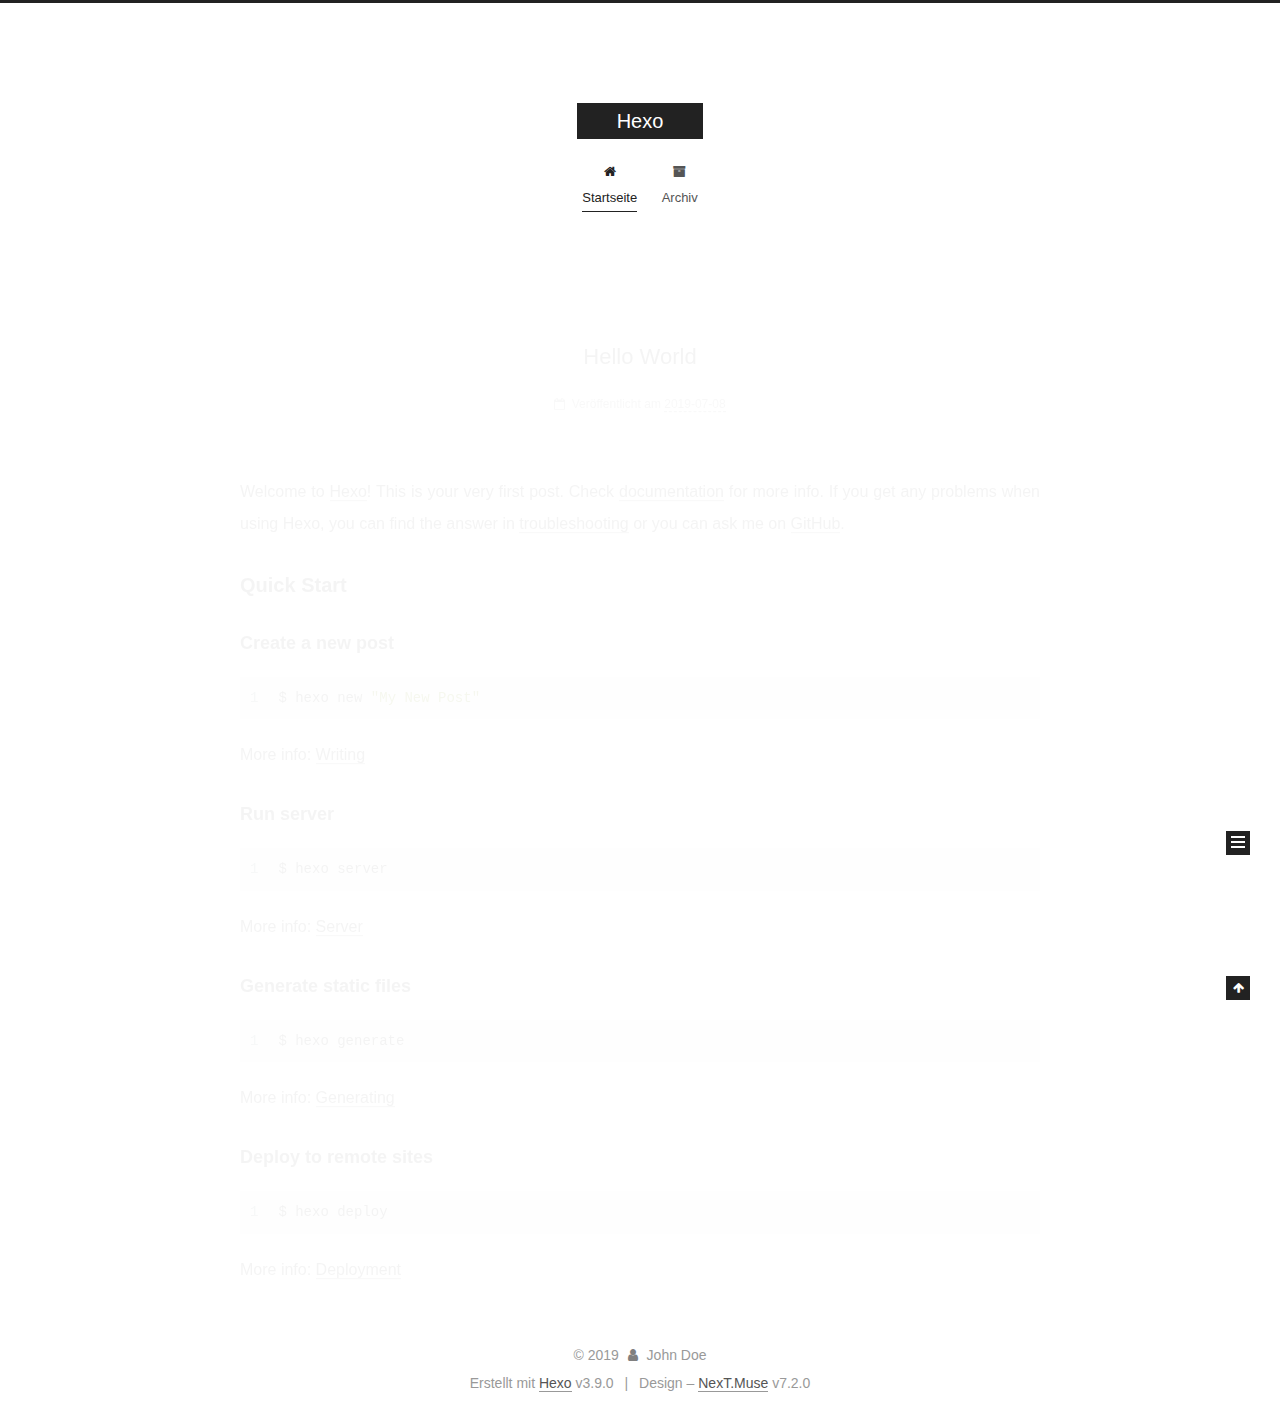
==== index.html @ 7e1bdfa4 "Site updated: 2019-07-08 23:41:55" ====
<!DOCTYPE html>












  


<html class="theme-next muse use-motion" lang>
<head><meta name="generator" content="Hexo 3.9.0">
  <meta charset="UTF-8">
<meta http-equiv="X-UA-Compatible" content="IE=edge">
<meta name="viewport" content="width=device-width, initial-scale=1, maximum-scale=2">
<meta name="theme-color" content="#222">






















<link rel="stylesheet" href="/lib/font-awesome/css/font-awesome.min.css?v=4.7.0">

<link rel="stylesheet" href="/css/main.css?v=7.2.0">


  <link rel="apple-touch-icon" sizes="180x180" href="/images/apple-touch-icon-next.png?v=7.2.0">


  <link rel="icon" type="image/png" sizes="32x32" href="/images/favicon-32x32-next.png?v=7.2.0">


  <link rel="icon" type="image/png" sizes="16x16" href="/images/favicon-16x16-next.png?v=7.2.0">


  <link rel="mask-icon" href="/images/logo.svg?v=7.2.0" color="#222">







<script id="hexo.configurations">
  var NexT = window.NexT || {};
  var CONFIG = {
    root: '/',
    scheme: 'Muse',
    version: '7.2.0',
    sidebar: {"position":"left","display":"post","offset":12,"onmobile":false,"dimmer":false},
    back2top: true,
    back2top_sidebar: false,
    fancybox: false,
    fastclick: false,
    lazyload: false,
    tabs: true,
    motion: {"enable":true,"async":false,"transition":{"post_block":"fadeIn","post_header":"slideDownIn","post_body":"slideDownIn","coll_header":"slideLeftIn","sidebar":"slideUpIn"}},
    algolia: {
      applicationID: '',
      apiKey: '',
      indexName: '',
      hits: {"per_page":10},
      labels: {"input_placeholder":"Search for Posts","hits_empty":"We didn't find any results for the search: ${query}","hits_stats":"${hits} results found in ${time} ms"}
    }
  };
</script>


  




  <meta property="og:type" content="website">
<meta property="og:title" content="Hexo">
<meta property="og:url" content="http://yoursite.com/index.html">
<meta property="og:site_name" content="Hexo">
<meta property="og:locale" content="default">
<meta name="twitter:card" content="summary">
<meta name="twitter:title" content="Hexo">





  
  
  <link rel="canonical" href="http://yoursite.com/">



<script id="page.configurations">
  CONFIG.page = {
    sidebar: "",
  };
</script>

  <title>Hexo</title>
  












  <noscript>
  <style>
  .use-motion .motion-element,
  .use-motion .brand,
  .use-motion .menu-item,
  .sidebar-inner,
  .use-motion .post-block,
  .use-motion .pagination,
  .use-motion .comments,
  .use-motion .post-header,
  .use-motion .post-body,
  .use-motion .collection-title { opacity: initial; }

  .use-motion .logo,
  .use-motion .site-title,
  .use-motion .site-subtitle {
    opacity: initial;
    top: initial;
  }

  .use-motion .logo-line-before i { left: initial; }
  .use-motion .logo-line-after i { right: initial; }
  </style>
</noscript>

</head>

<body itemscope itemtype="http://schema.org/WebPage" lang="default">

  
  
    
  

  <div class="container sidebar-position-left 
  page-home">
    <div class="headband"></div>

    <header id="header" class="header" itemscope itemtype="http://schema.org/WPHeader">
      <div class="header-inner"><div class="site-brand-wrapper">
  <div class="site-meta">
    

    <div class="custom-logo-site-title">
      <a href="/" class="brand" rel="start">
        <span class="logo-line-before"><i></i></span>
        <span class="site-title">Hexo</span>
        <span class="logo-line-after"><i></i></span>
      </a>
    </div>
    
    
  </div>

  <div class="site-nav-toggle">
    <button aria-label="Navigationsleiste an/ausschalten">
      <span class="btn-bar"></span>
      <span class="btn-bar"></span>
      <span class="btn-bar"></span>
    </button>
  </div>
</div>



<nav class="site-nav">
  
    <ul id="menu" class="menu">
      
        
        
        
          
          <li class="menu-item menu-item-home menu-item-active">

    
    
      
    

    

    <a href="/" rel="section"><i class="menu-item-icon fa fa-fw fa-home"></i> <br>Startseite</a>

  </li>
        
        
        
          
          <li class="menu-item menu-item-archives">

    
    
      
    

    

    <a href="/archives/" rel="section"><i class="menu-item-icon fa fa-fw fa-archive"></i> <br>Archiv</a>

  </li>

      
      
    </ul>
  

  
    

  

  
</nav>



  



</div>
    </header>

    


    <main id="main" class="main">
      <div class="main-inner">
        <div class="content-wrap">
          
          <div id="content" class="content">
            
  <section id="posts" class="posts-expand">
    
      

  

  
  
  

  

  <article class="post post-type-normal" itemscope itemtype="http://schema.org/Article">
  
  
  
  <div class="post-block">
    <link itemprop="mainEntityOfPage" href="http://yoursite.com/2019/07/08/hello-world/">

    <span hidden itemprop="author" itemscope itemtype="http://schema.org/Person">
      <meta itemprop="name" content="John Doe">
      <meta itemprop="description" content>
      <meta itemprop="image" content="/images/avatar.gif">
    </span>

    <span hidden itemprop="publisher" itemscope itemtype="http://schema.org/Organization">
      <meta itemprop="name" content="Hexo">
    </span>

    
      <header class="post-header">

        
        
          <h1 class="post-title" itemprop="name headline">
                
                
                <a href="/2019/07/08/hello-world/" class="post-title-link" itemprop="url">Hello World</a>
              
            
          </h1>
        

        <div class="post-meta">

          
          
          

          
            <span class="post-meta-item">
              <span class="post-meta-item-icon">
                <i class="fa fa-calendar-o"></i>
              </span>
              
                <span class="post-meta-item-text">Veröffentlicht am</span>
              

              
                
              

              <time title="Erstellt: 2019-07-08 23:32:00" itemprop="dateCreated datePublished" datetime="2019-07-08T23:32:00+08:00">2019-07-08</time>
            </span>
          

          

          

          
            
            
          

          
          

          

          <br>
          

          

          

        </div>
      </header>
    

    
    
    
    <div class="post-body" itemprop="articleBody">

      
      

      
        
          
            <p>Welcome to <a href="https://hexo.io/" target="_blank" rel="noopener">Hexo</a>! This is your very first post. Check <a href="https://hexo.io/docs/" target="_blank" rel="noopener">documentation</a> for more info. If you get any problems when using Hexo, you can find the answer in <a href="https://hexo.io/docs/troubleshooting.html" target="_blank" rel="noopener">troubleshooting</a> or you can ask me on <a href="https://github.com/hexojs/hexo/issues" target="_blank" rel="noopener">GitHub</a>.</p>
<h2 id="Quick-Start"><a href="#Quick-Start" class="headerlink" title="Quick Start"></a>Quick Start</h2><h3 id="Create-a-new-post"><a href="#Create-a-new-post" class="headerlink" title="Create a new post"></a>Create a new post</h3><figure class="highlight bash"><table><tr><td class="gutter"><pre><span class="line">1</span><br></pre></td><td class="code"><pre><span class="line">$ hexo new <span class="string">"My New Post"</span></span><br></pre></td></tr></table></figure>

<p>More info: <a href="https://hexo.io/docs/writing.html" target="_blank" rel="noopener">Writing</a></p>
<h3 id="Run-server"><a href="#Run-server" class="headerlink" title="Run server"></a>Run server</h3><figure class="highlight bash"><table><tr><td class="gutter"><pre><span class="line">1</span><br></pre></td><td class="code"><pre><span class="line">$ hexo server</span><br></pre></td></tr></table></figure>

<p>More info: <a href="https://hexo.io/docs/server.html" target="_blank" rel="noopener">Server</a></p>
<h3 id="Generate-static-files"><a href="#Generate-static-files" class="headerlink" title="Generate static files"></a>Generate static files</h3><figure class="highlight bash"><table><tr><td class="gutter"><pre><span class="line">1</span><br></pre></td><td class="code"><pre><span class="line">$ hexo generate</span><br></pre></td></tr></table></figure>

<p>More info: <a href="https://hexo.io/docs/generating.html" target="_blank" rel="noopener">Generating</a></p>
<h3 id="Deploy-to-remote-sites"><a href="#Deploy-to-remote-sites" class="headerlink" title="Deploy to remote sites"></a>Deploy to remote sites</h3><figure class="highlight bash"><table><tr><td class="gutter"><pre><span class="line">1</span><br></pre></td><td class="code"><pre><span class="line">$ hexo deploy</span><br></pre></td></tr></table></figure>

<p>More info: <a href="https://hexo.io/docs/deployment.html" target="_blank" rel="noopener">Deployment</a></p>

          
        
      
    </div>

    

    
    
    

    

    
      
    
    

    

    <footer class="post-footer">
      

      

      

      
      
        <div class="post-eof"></div>
      
    </footer>
  </div>
  
  
  
  </article>


    
  </section>

  


          </div>
          

        </div>
        
          
  
  <div class="sidebar-toggle">
    <div class="sidebar-toggle-line-wrap">
      <span class="sidebar-toggle-line sidebar-toggle-line-first"></span>
      <span class="sidebar-toggle-line sidebar-toggle-line-middle"></span>
      <span class="sidebar-toggle-line sidebar-toggle-line-last"></span>
    </div>
  </div>

  <aside id="sidebar" class="sidebar">
    <div class="sidebar-inner">

      

      

      <div class="site-overview-wrap sidebar-panel sidebar-panel-active">
        <div class="site-overview">
          <div class="site-author motion-element" itemprop="author" itemscope itemtype="http://schema.org/Person">
            
              <p class="site-author-name" itemprop="name">John Doe</p>
              <div class="site-description motion-element" itemprop="description"></div>
          </div>

          
            <nav class="site-state motion-element">
              
                <div class="site-state-item site-state-posts">
                
                  <a href="/archives/">
                
                    <span class="site-state-item-count">1</span>
                    <span class="site-state-item-name">Artikel</span>
                  </a>
                </div>
              

              

              
            </nav>
          

          

          

          

          

          
          

          
            
          
          

        </div>
      </div>

      

      

    </div>
  </aside>
  


        
      </div>
    </main>

    <footer id="footer" class="footer">
      <div class="footer-inner">
        <div class="copyright">&copy; <span itemprop="copyrightYear">2019</span>
  <span class="with-love" id="animate">
    <i class="fa fa-user"></i>
  </span>
  <span class="author" itemprop="copyrightHolder">John Doe</span>

  

  
</div>


  <div class="powered-by">Erstellt mit  <a href="https://hexo.io" class="theme-link" rel="noopener" target="_blank">Hexo</a> v3.9.0</div>



  <span class="post-meta-divider">|</span>



  <div class="theme-info">Design – <a href="https://theme-next.org" class="theme-link" rel="noopener" target="_blank">NexT.Muse</a> v7.2.0</div>




        








        
      </div>
    </footer>

    
      <div class="back-to-top">
        <i class="fa fa-arrow-up"></i>
        
      </div>
    

    

    

    
  </div>

  

<script>
  if (Object.prototype.toString.call(window.Promise) !== '[object Function]') {
    window.Promise = null;
  }
</script>


























  
  <script src="/lib/jquery/index.js?v=3.4.1"></script>

  
  <script src="/lib/velocity/velocity.min.js?v=1.2.1"></script>

  
  <script src="/lib/velocity/velocity.ui.min.js?v=1.2.1"></script>


  


  <script src="/js/utils.js?v=7.2.0"></script>

  <script src="/js/motion.js?v=7.2.0"></script>



  
  


  <script src="/js/schemes/muse.js?v=7.2.0"></script>



  

  


  <script src="/js/next-boot.js?v=7.2.0"></script>


  

  

  

  



  




  

  

  

  

  

  

  

  

  

  

  

  

  

  

</body>
</html>
---- css/main.css ----
/* normalize.css v8.0.1 | MIT License | github.com/necolas/normalize.css */
html {
  line-height: 1.15; /* 1 */
  -webkit-text-size-adjust: 100%; /* 2 */
}
body {
  margin: 0;
}
main {
  display: block;
}
h1 {
  font-size: 2em;
  margin: 0.67em 0;
}
hr {
  box-sizing: content-box; /* 1 */
  height: 0; /* 1 */
  overflow: visible; /* 2 */
}
pre {
  font-family: monospace, monospace; /* 1 */
  font-size: 1em; /* 2 */
}
a {
  background-color: transparent;
}
abbr[title] {
  border-bottom: none; /* 1 */
  text-decoration: underline; /* 2 */
  text-decoration: underline dotted; /* 2 */
}
b,
strong {
  font-weight: bolder;
}
code,
kbd,
samp {
  font-family: monospace, monospace; /* 1 */
  font-size: 1em; /* 2 */
}
small {
  font-size: 80%;
}
sub,
sup {
  font-size: 75%;
  line-height: 0;
  position: relative;
  vertical-align: baseline;
}
sub {
  bottom: -0.25em;
}
sup {
  top: -0.5em;
}
img {
  border-style: none;
}
button,
input,
optgroup,
select,
textarea {
  font-family: inherit; /* 1 */
  font-size: 100%; /* 1 */
  line-height: 1.15; /* 1 */
  margin: 0; /* 2 */
}
button,
input {
/* 1 */
  overflow: visible;
}
button,
select {
/* 1 */
  text-transform: none;
}
button,
[type="button"],
[type="reset"],
[type="submit"] {
  -webkit-appearance: button;
}
button::-moz-focus-inner,
[type="button"]::-moz-focus-inner,
[type="reset"]::-moz-focus-inner,
[type="submit"]::-moz-focus-inner {
  border-style: none;
  padding: 0;
}
button:-moz-focusring,
[type="button"]:-moz-focusring,
[type="reset"]:-moz-focusring,
[type="submit"]:-moz-focusring {
  outline: 1px dotted ButtonText;
}
fieldset {
  padding: 0.35em 0.75em 0.625em;
}
legend {
  box-sizing: border-box; /* 1 */
  color: inherit; /* 2 */
  display: table; /* 1 */
  max-width: 100%; /* 1 */
  padding: 0; /* 3 */
  white-space: normal; /* 1 */
}
progress {
  vertical-align: baseline;
}
textarea {
  overflow: auto;
}
[type="checkbox"],
[type="radio"] {
  box-sizing: border-box; /* 1 */
  padding: 0; /* 2 */
}
[type="number"]::-webkit-inner-spin-button,
[type="number"]::-webkit-outer-spin-button {
  height: auto;
}
[type="search"] {
  -webkit-appearance: textfield; /* 1 */
  outline-offset: -2px; /* 2 */
}
[type="search"]::-webkit-search-decoration {
  -webkit-appearance: none;
}
::-webkit-file-upload-button {
  -webkit-appearance: button; /* 1 */
  font: inherit; /* 2 */
}
details {
  display: block;
}
summary {
  display: list-item;
}
template {
  display: none;
}
[hidden] {
  display: none;
}
::selection {
  background: #262a30;
  color: #fff;
}
body {
  position: relative;
  font-family: 'Lato', "PingFang SC", "Microsoft YaHei", sans-serif;
  font-size: 14px;
  line-height: 2;
  color: #555;
  background: #fff;
}
@media (max-width: 991px) {
  body {
    padding-right: 0 !important;
  }
}
@media (min-width: 1200px) {
  body {
    font-size: 16px;
  }
}
h1,
h2,
h3,
h4,
h5,
h6 {
  margin: 20px 0 15px;
  padding: 0;
  font-weight: bold;
  line-height: 1.5;
  font-family: 'Lato', "PingFang SC", "Microsoft YaHei", sans-serif;
}
h1 {
  font-size: 22px;
}
h1 code {
  font-size: 1em;
}
@media (max-width: 767px) {
  h1 {
    font-size: 18px;
  }
  h1 code {
    font-size: 1em;
  }
}
h2 {
  font-size: 20px;
}
h2 code {
  font-size: 1em;
}
@media (max-width: 767px) {
  h2 {
    font-size: 16px;
  }
  h2 code {
    font-size: 1em;
  }
}
h3 {
  font-size: 18px;
}
h3 code {
  font-size: 1em;
}
@media (max-width: 767px) {
  h3 {
    font-size: 14px;
  }
  h3 code {
    font-size: 1em;
  }
}
h4 {
  font-size: 16px;
}
h4 code {
  font-size: 1em;
}
@media (max-width: 767px) {
  h4 {
    font-size: 12px;
  }
  h4 code {
    font-size: 1em;
  }
}
h5 {
  font-size: 14px;
}
h5 code {
  font-size: 1em;
}
@media (max-width: 767px) {
  h5 {
    font-size: 10px;
  }
  h5 code {
    font-size: 1em;
  }
}
h6 {
  font-size: 12px;
}
h6 code {
  font-size: 1em;
}
@media (max-width: 767px) {
  h6 {
    font-size: 8px;
  }
  h6 code {
    font-size: 1em;
  }
}
p {
  margin: 0 0 20px 0;
}
a,
span.exturl {
  overflow-wrap: break-word;
  word-wrap: break-word;
  background-color: transparent;
  color: #555;
  text-decoration: none;
  outline: none;
  border-bottom: 1px solid #999;
  cursor: pointer;
}
a:hover,
span.exturl:hover {
  color: #222;
  border-bottom-color: #222;
}
video {
  max-width: 100%;
  display: block;
  margin-left: auto;
  margin-right: auto;
}
img {
  display: block;
  margin: auto;
  max-width: 100%;
  height: auto;
}
hr {
  margin: 40px 0;
  height: 3px;
  border: none;
  background-color: #ddd;
  background-image: repeating-linear-gradient(-45deg, #fff, #fff 4px, transparent 4px, transparent 8px);
}
blockquote {
  margin: 0;
  padding: 0 15px;
  color: #666;
  border-left: 4px solid #ddd;
}
blockquote cite::before {
  content: "-";
  padding: 0 5px;
}
dt {
  font-weight: 700;
}
dd {
  margin: 0;
  padding: 0;
}
kbd {
  border: 1px solid #ccc;
  border-radius: 0.2em;
  box-shadow: 0.1em 0.1em 0.2em rgba(0,0,0,0.1);
  background-color: #f9f9f9;
  font-family: inherit;
  background-image: linear-gradient(top, #eee, #fff, #eee);
  padding: 0.1em 0.3em;
  white-space: nowrap;
}
.text-left {
  text-align: left;
}
.text-center {
  text-align: center;
}
.text-right {
  text-align: right;
}
.text-justify {
  text-align: justify;
}
.text-nowrap {
  white-space: nowrap;
}
.text-lowercase {
  text-transform: lowercase;
}
.text-uppercase {
  text-transform: uppercase;
}
.text-capitalize {
  text-transform: capitalize;
}
.center-block {
  display: block;
  margin-left: auto;
  margin-right: auto;
}
.clearfix:before,
.clearfix:after {
  content: " ";
  display: table;
}
.clearfix:after {
  clear: both;
}
.pullquote {
  width: 45%;
}
.pullquote.left {
  float: left;
  margin-left: 5px;
  margin-right: 10px;
}
.pullquote.right {
  float: right;
  margin-left: 10px;
  margin-right: 5px;
}
.affix {
  position: fixed;
}
.translation {
  margin-top: -20px;
  font-size: 14px;
  color: #999;
}
.scrollbar-measure {
  width: 100px;
  height: 100px;
  overflow: scroll;
  position: absolute;
  top: -9999px;
}
.use-motion .motion-element {
  opacity: 0;
}
.table-container {
  margin: 20px 0;
  overflow: auto;
  -webkit-overflow-scrolling: touch;
}
.highlight .table-container {
  margin: 0px;
}
table {
  width: 100%;
  border-collapse: collapse;
  border-spacing: 0;
  font-size: 14px;
}
table > tbody > tr:nth-of-type(odd) {
  background-color: #f9f9f9;
}
table > tbody > tr:hover {
  background-color: #f5f5f5;
}
caption,
th,
td {
  padding: 8px;
  text-align: left;
  vertical-align: middle;
  font-weight: normal;
}
th,
td {
  border: 1px solid #ddd;
  border-bottom: 3px solid #ddd;
}
th {
  padding-bottom: 10px;
  font-weight: 700;
}
td {
  border-bottom-width: 1px;
}
html,
body {
  height: 100%;
}
.container {
  position: relative;
}
.header-inner {
  margin: 0 auto;
  padding: 100px 0 70px;
  width: 700px;
}
@media (min-width: 1200px) {
  .container .header-inner {
    width: 800px;
  }
}
@media (min-width: 1600px) {
  .container .header-inner {
    width: 900px;
  }
}
.main-inner {
  margin: 0 auto;
  width: 700px;
}
@media (min-width: 1200px) {
  .container .main-inner {
    width: 800px;
  }
}
@media (min-width: 1600px) {
  .container .main-inner {
    width: 900px;
  }
}
.footer {
  padding: 20px 0;
}
.footer-inner {
  box-sizing: border-box;
  margin: 0px auto;
  width: 700px;
}
@media (min-width: 1200px) {
  .container .footer-inner {
    width: 800px;
  }
}
@media (min-width: 1600px) {
  .container .footer-inner {
    width: 900px;
  }
}
pre,
.highlight {
  margin: 20px 0;
  font-size: 14px;
  color: #4d4d4c;
  background: #f7f7f7;
  line-height: 1.6;
}
pre,
code {
  font-family: consolas, Menlo, "PingFang SC", "Microsoft YaHei", monospace;
}
code {
  overflow-wrap: break-word;
  word-wrap: break-word;
  padding: 2px 4px;
  color: #555;
  background: #eee;
  border-radius: 3px;
  font-size: 14px;
}
pre {
  overflow: auto;
  padding: 10px;
}
pre code {
  padding: 0;
  color: #4d4d4c;
  background: none;
  text-shadow: none;
}
.highlight {
  border-radius: 1px;
}
.highlight pre {
  border: none;
  margin: 0;
  padding: 10px 0;
}
.highlight table {
  margin: 0;
  width: auto;
  border: none;
}
.highlight td {
  border: none;
  padding: 0;
}
.highlight figcaption {
  font-size: 1em;
  color: #4d4d4c;
  line-height: 1em;
  margin: 0em;
  padding: 0.5em;
  background: #eee;
  border-bottom: 1px solid #e9e9e9;
}
.highlight figcaption:before,
.highlight figcaption:after {
  content: " ";
  display: table;
}
.highlight figcaption:after {
  clear: both;
}
.highlight figcaption a {
  float: right;
  color: #4d4d4c;
}
.highlight figcaption a:hover {
  border-bottom-color: #4d4d4c;
}
.highlight .gutter pre {
  padding-left: 10px;
  padding-right: 10px;
  color: #869194;
  text-align: right;
  background-color: #eff2f3;
}
.highlight .code pre {
  width: 100%;
  padding-left: 10px;
  background-color: #f7f7f7;
}
.highlight .line {
  height: 20px;
}
.gutter {
  -webkit-user-select: none;
  -moz-user-select: none;
  -ms-user-select: none;
  user-select: none;
}
.gist table {
  width: auto;
}
.gist table td {
  border: none;
}
pre .deletion {
  background: #fdd;
}
pre .addition {
  background: #dfd;
}
pre .meta {
  color: #8959a8;
}
pre .comment {
  color: #8e908c;
}
pre .variable,
pre .attribute,
pre .tag,
pre .name,
pre .regexp,
pre .ruby .constant,
pre .xml .tag .title,
pre .xml .pi,
pre .xml .doctype,
pre .html .doctype,
pre .css .id,
pre .css .class,
pre .css .pseudo {
  color: #c82829;
}
pre .number,
pre .preprocessor,
pre .built_in,
pre .builtin-name,
pre .literal,
pre .params,
pre .constant,
pre .command {
  color: #f5871f;
}
pre .ruby .class .title,
pre .css .rules .attribute,
pre .string,
pre .symbol,
pre .value,
pre .inheritance,
pre .header,
pre .ruby .symbol,
pre .xml .cdata,
pre .special,
pre .formula {
  color: #718c00;
}
pre .title,
pre .css .hexcolor {
  color: #3e999f;
}
pre .function,
pre .python .decorator,
pre .python .title,
pre .ruby .function .title,
pre .ruby .title .keyword,
pre .perl .sub,
pre .javascript .title,
pre .coffeescript .title {
  color: #4271ae;
}
pre .keyword,
pre .javascript .function {
  color: #8959a8;
}
.posts-expand .post-body img.full-image {
  border: none;
}
.blockquote-center,
.page-home .post-type-quote blockquote,
.page-post-detail .post-type-quote blockquote {
  position: relative;
  margin: 40px 0;
  padding: 0;
  border-left: none;
  text-align: center;
}
.blockquote-center::before,
.page-home .post-type-quote blockquote::before,
.page-post-detail .post-type-quote blockquote::before,
.blockquote-center::after,
.page-home .post-type-quote blockquote::after,
.page-post-detail .post-type-quote blockquote::after {
  position: absolute;
  content: ' ';
  display: block;
  width: 100%;
  height: 24px;
  opacity: 0.2;
  background-repeat: no-repeat;
  background-position: 0 -6px;
  background-size: 22px 22px;
}
.blockquote-center::before,
.page-home .post-type-quote blockquote::before,
.page-post-detail .post-type-quote blockquote::before {
  top: -20px;
  background-image: url("../images/quote-l.svg");
  border-top: 1px solid #ccc;
}
.blockquote-center::after,
.page-home .post-type-quote blockquote::after,
.page-post-detail .post-type-quote blockquote::after {
  bottom: -20px;
  background-image: url("../images/quote-r.svg");
  border-bottom: 1px solid #ccc;
  background-position: 100% 8px;
}
.blockquote-center p,
.page-home .post-type-quote blockquote p,
.page-post-detail .post-type-quote blockquote p,
.blockquote-center div,
.page-home .post-type-quote blockquote div,
.page-post-detail .post-type-quote blockquote div {
  text-align: center;
}
.post .post-body .group-picture img {
  box-sizing: border-box;
  padding: 0 3px;
  border: none;
  margin: 0 auto;
}
.post-body .group-picture-row {
  overflow: hidden;
  margin-bottom: 6px;
}
.post-body .group-picture-column {
  float: left;
  margin-bottom: 10px;
}
.page-archive .group-picture-container {
  overflow: hidden;
}
.page-archive .group-picture-row {
  float: left;
}
.page-archive .group-picture-row:first-child {
  margin-top: 6px;
}
.page-archive .group-picture-column {
  max-width: 150px;
  max-height: 150px;
}
.post-body .label {
  display: inline;
  padding: 0 2px;
}
.post-body .label.default {
  background-color: #f0f0f0;
}
.post-body .label.primary {
  background-color: #efe6f7;
}
.post-body .label.info {
  background-color: #e5f2f8;
}
.post-body .label.success {
  background-color: #e7f4e9;
}
.post-body .label.warning {
  background-color: #fcf6e1;
}
.post-body .label.danger {
  background-color: #fae8eb;
}
.post-body .note {
  position: relative;
  padding: 15px;
  margin-bottom: 20px;
  border: 1px solid #eee;
  border-left-width: 5px;
  border-radius: 3px;
}
.post-body .note h2,
.post-body .note h3,
.post-body .note h4,
.post-body .note h5,
.post-body .note h6 {
  margin-top: 0;
  margin-bottom: 0;
  border-bottom: initial;
  padding-top: 0 !important;
}
.post-body .note p:first-child,
.post-body .note ul:first-child,
.post-body .note ol:first-child,
.post-body .note table:first-child,
.post-body .note pre:first-child,
.post-body .note blockquote:first-child {
  margin-top: 0;
}
.post-body .note p:last-child,
.post-body .note ul:last-child,
.post-body .note ol:last-child,
.post-body .note table:last-child,
.post-body .note pre:last-child,
.post-body .note blockquote:last-child {
  margin-bottom: 0;
}
.post-body .note.default {
  border-left-color: #777;
}
.post-body .note.default h2,
.post-body .note.default h3,
.post-body .note.default h4,
.post-body .note.default h5,
.post-body .note.default h6 {
  color: #777;
}
.post-body .note.primary {
  border-left-color: #6f42c1;
}
.post-body .note.primary h2,
.post-body .note.primary h3,
.post-body .note.primary h4,
.post-body .note.primary h5,
.post-body .note.primary h6 {
  color: #6f42c1;
}
.post-body .note.info {
  border-left-color: #428bca;
}
.post-body .note.info h2,
.post-body .note.info h3,
.post-body .note.info h4,
.post-body .note.info h5,
.post-body .note.info h6 {
  color: #428bca;
}
.post-body .note.success {
  border-left-color: #5cb85c;
}
.post-body .note.success h2,
.post-body .note.success h3,
.post-body .note.success h4,
.post-body .note.success h5,
.post-body .note.success h6 {
  color: #5cb85c;
}
.post-body .note.warning {
  border-left-color: #f0ad4e;
}
.post-body .note.warning h2,
.post-body .note.warning h3,
.post-body .note.warning h4,
.post-body .note.warning h5,
.post-body .note.warning h6 {
  color: #f0ad4e;
}
.post-body .note.danger {
  border-left-color: #d9534f;
}
.post-body .note.danger h2,
.post-body .note.danger h3,
.post-body .note.danger h4,
.post-body .note.danger h5,
.post-body .note.danger h6 {
  color: #d9534f;
}
.post-body .tabs {
  position: relative;
  display: block;
  margin-bottom: 20px;
  padding-top: 10px;
}
.post-body .tabs ul.nav-tabs {
  margin: 0;
  padding: 0;
  display: flex;
  flex-wrap: wrap;
  margin-bottom: -1px;
}
@media (max-width: 413px) {
  .post-body .tabs ul.nav-tabs {
    display: block;
    margin-bottom: 5px;
  }
}
.post-body .tabs ul.nav-tabs li.tab {
  flex-grow: 1;
  list-style-type: none;
  border-top: 3px solid transparent;
  border-right: 1px solid transparent;
  border-bottom: 1px solid #ddd;
  border-left: 1px solid transparent;
}
@media (max-width: 413px) {
  .post-body .tabs ul.nav-tabs li.tab {
    border-top: 1px solid transparent;
    border-right: 1px solid transparent;
    border-bottom: 1px solid transparent;
    border-left: 3px solid transparent;
  }
}
.post-body .tabs ul.nav-tabs li.tab a {
  text-align: center;
  outline: 0;
  border-bottom: initial;
  display: block;
  line-height: 1.8em;
  padding: 0.25em 0.75em;
  transition-duration: 0.2s;
  transition-timing-function: ease-out;
  transition-delay: 0s;
}
.post-body .tabs ul.nav-tabs li.tab a i {
  width: 1.285714285714286em;
}
.post-body .tabs ul.nav-tabs li.tab.active {
  border-top: 3px solid #fc6423;
  border-right: 1px solid #ddd;
  border-bottom: 1px solid transparent;
  border-left: 1px solid #ddd;
}
@media (max-width: 413px) {
  .post-body .tabs ul.nav-tabs li.tab.active {
    border-top: 1px solid #ddd;
    border-right: 1px solid #ddd;
    border-bottom: 1px solid #ddd;
    border-left: 3px solid #fc6423;
  }
}
.post-body .tabs ul.nav-tabs li.tab.active a {
  cursor: default;
  color: #555;
}
.post-body .tabs .tab-content .tab-pane {
  border: 1px solid #ddd;
  padding: 20px 20px 0 20px;
}
.post-body .tabs .tab-content .tab-pane:not(.active) {
  display: none;
}
.post-body .tabs .tab-content .tab-pane.active {
  display: block;
}
.btn {
  display: inline-block;
  padding: 0 20px;
  font-size: 14px;
  color: #fff;
  background: #222;
  border: 2px solid #222;
  text-decoration: none;
  border-radius: 0;
  transition-property: background-color;
  transition-duration: 0.2s;
  transition-timing-function: ease-in-out;
  transition-delay: 0s;
  line-height: 2;
}
.btn:hover {
  border-color: #222;
  color: #222;
  background: #fff;
}
.btn +.btn {
  margin: 0 0 8px 8px;
}
.btn .fa-fw {
  width: 1.285714285714286em;
  text-align: left;
}
.btn-bar {
  display: block;
  width: 22px;
  height: 2px;
  background: #555;
  border-radius: 1px;
}
.btn-bar+.btn-bar {
  margin-top: 4px;
}
.pagination {
  margin: 120px 0 40px;
  text-align: center;
  border-top: 1px solid #eee;
}
.page-number-basic,
.pagination .prev,
.pagination .next,
.pagination .page-number,
.pagination .space {
  display: inline-block;
  position: relative;
  top: -1px;
  margin: 0 10px;
  padding: 0 11px;
}
@media (max-width: 767px) {
  .page-number-basic,
  .pagination .prev,
  .pagination .next,
  .pagination .page-number,
  .pagination .space {
    margin: 0 5px;
  }
}
.pagination .prev,
.pagination .next,
.pagination .page-number {
  border-bottom: 0;
  border-top: 1px solid #eee;
  transition-property: border-color;
  transition-duration: 0.2s;
  transition-timing-function: ease-in-out;
  transition-delay: 0s;
}
.pagination .prev:hover,
.pagination .next:hover,
.pagination .page-number:hover {
  border-top-color: #222;
}
.pagination .space {
  padding: 0;
  margin: 0;
}
.pagination .prev {
  margin-left: 0;
}
.pagination .next {
  margin-right: 0;
}
.pagination .page-number.current {
  color: #fff;
  background: #ccc;
  border-top-color: #ccc;
}
@media (max-width: 767px) {
  .pagination {
    border-top: none;
  }
  .pagination .prev,
  .pagination .next,
  .pagination .page-number {
    margin-bottom: 10px;
    border-top: 0;
    border-bottom: 1px solid #eee;
    padding: 0 10px;
  }
  .pagination .prev:hover,
  .pagination .next:hover,
  .pagination .page-number:hover {
    border-bottom-color: #222;
  }
}
.comments {
  margin: 60px 20px 0;
}
.back-to-top {
  box-sizing: border-box;
  position: fixed;
  bottom: -100px;
  right: 30px;
  z-index: 1050;
  padding: 0 6px;
  width: 24px;
  background: #222;
  font-size: 12px;
  opacity: 1;
  color: #fff;
  cursor: pointer;
  text-align: center;
  transition-property: bottom;
  transition-duration: 0.2s;
  transition-timing-function: ease-in-out;
  transition-delay: 0s;
}
.back-to-top.back-to-top-on {
  bottom: 19px;
}
@media (max-width: 991px) {
  .back-to-top {
    opacity: 0.8;
    right: 20px;
  }
}
.header {
  background: transparent;
}
.header-inner {
  position: relative;
}
.headband {
  height: 3px;
  background: #222;
}
.site-meta {
  margin: 0;
  text-align: center;
}
@media (max-width: 767px) {
  .site-meta {
    text-align: center;
  }
}
.brand {
  position: relative;
  display: inline-block;
  padding: 0 40px;
  color: #fff;
  background: #222;
  border-bottom: none;
}
.brand:hover {
  color: #fff;
}
.logo {
  display: inline-block;
  margin-right: 5px;
  line-height: 36px;
  vertical-align: top;
}
.site-title {
  display: inline-block;
  vertical-align: top;
  line-height: 36px;
  font-size: 20px;
  font-weight: normal;
  font-family: 'Lato', "PingFang SC", "Microsoft YaHei", sans-serif;
}
.site-subtitle {
  margin-top: 10px;
  font-size: 13px;
  color: #999;
}
.use-motion .brand {
  opacity: 0;
}
.use-motion .logo,
.use-motion .site-title,
.use-motion .site-subtitle,
.use-motion .custom-logo-image {
  opacity: 0;
  position: relative;
  top: -10px;
}
.site-nav-toggle {
  display: none;
  position: absolute;
  top: 10px;
  left: 10px;
}
@media (max-width: 767px) {
  .site-nav-toggle {
    display: block;
  }
}
.site-nav-toggle button {
  margin-top: 2px;
  padding: 9px 10px;
  background: transparent;
  border: none;
}
@media (max-width: 767px) {
  .site-nav {
    display: none;
    margin: 0 -10px;
    padding: 0 10px;
    clear: both;
    border-top: 1px solid #ddd;
  }
}
@media (min-width: 768px) and (max-width: 991px) {
  .site-nav {
    display: block !important;
  }
}
@media (min-width: 992px) {
  .site-nav {
    display: block !important;
  }
}
.menu {
  margin-top: 20px;
  padding-left: 0;
  text-align: center;
}
.menu .menu-item {
  display: inline-block;
  margin: 0 10px;
  list-style: none;
}
@media (max-width: 767px) {
  .menu .menu-item {
    margin-top: 10px;
  }
}
.menu .menu-item a,
.menu .menu-item span.exturl {
  display: block;
  font-size: 13px;
  line-height: inherit;
  border-bottom: 1px solid transparent;
  transition-property: border-color;
  transition-duration: 0.2s;
  transition-timing-function: ease-in-out;
  transition-delay: 0s;
}
.menu .menu-item a:hover,
.menu .menu-item span.exturl:hover {
  border-bottom-color: #222;
}
.menu .menu-item .fa {
  margin-right: 5px;
}
.use-motion .menu-item {
  opacity: 0;
}
.post-body {
  overflow-wrap: break-word;
  word-wrap: break-word;
  font-family: 'Lato', "PingFang SC", "Microsoft YaHei", sans-serif;
}
.post-body span.exturl .fa {
  font-size: 14px;
  margin-left: 4px;
}
.post-body .fancybox img {
  display: block !important;
  margin: 0 auto;
  cursor: pointer;
  cursor: zoom-in;
}
.post-body .image-caption,
.post-body .figure .caption {
  margin: -20px auto 15px;
  text-align: center;
  font-size: 14px;
  color: #999;
  font-weight: bold;
  line-height: 1;
}
.post-sticky-flag {
  display: inline-block;
  font-size: 16px;
  transform: rotate(30deg);
}
.use-motion .post-block,
.use-motion .pagination,
.use-motion .comments {
  opacity: 0;
}
.use-motion .post-header {
  opacity: 0;
}
.use-motion .post-body {
  opacity: 0;
}
.use-motion .collection-title {
  opacity: 0;
}
.posts-expand {
  padding-top: 40px;
}
@media (max-width: 767px) {
  .posts-expand {
    margin: 0 20px;
  }
  .post-body .highlight {
    margin-left: 0px;
    margin-right: 0px;
    padding: 0;
  }
}
@media (min-width: 992px) {
  .posts-expand .post-body {
    text-align: justify;
  }
}
@media (max-width: 991px) {
  .posts-expand .post-body {
    text-align: justify;
  }
}
.posts-expand .post-body h2,
.posts-expand .post-body h3,
.posts-expand .post-body h4,
.posts-expand .post-body h5,
.posts-expand .post-body h6 {
  padding-top: 10px;
}
.posts-expand .post-body h2 .header-anchor,
.posts-expand .post-body h3 .header-anchor,
.posts-expand .post-body h4 .header-anchor,
.posts-expand .post-body h5 .header-anchor,
.posts-expand .post-body h6 .header-anchor {
  float: right;
  margin-left: 10px;
  color: #ccc;
  border-bottom-style: none;
  visibility: hidden;
}
.posts-expand .post-body h2 .header-anchor:hover,
.posts-expand .post-body h3 .header-anchor:hover,
.posts-expand .post-body h4 .header-anchor:hover,
.posts-expand .post-body h5 .header-anchor:hover,
.posts-expand .post-body h6 .header-anchor:hover {
  color: inherit;
}
.posts-expand .post-body h2:hover .header-anchor,
.posts-expand .post-body h3:hover .header-anchor,
.posts-expand .post-body h4:hover .header-anchor,
.posts-expand .post-body h5:hover .header-anchor,
.posts-expand .post-body h6:hover .header-anchor {
  visibility: visible;
}
.posts-expand .post-body img {
  box-sizing: border-box;
  margin: 0 auto 25px;
  padding: 3px;
  border: 1px solid #ddd;
}
@media (max-width: 767px) {
  .posts-collapse {
    margin: 0 20px;
  }
  .posts-collapse .post-title,
  .posts-collapse .post-meta {
    display: block;
    width: auto;
    text-align: left;
  }
}
.posts-collapse {
  position: relative;
  z-index: 1010;
  margin-left: 55px;
}
.posts-collapse::after {
  content: " ";
  position: absolute;
  top: 20px;
  left: 0;
  margin-left: -2px;
  width: 4px;
  height: 100%;
  background: #f5f5f5;
  z-index: -1;
}
@media (max-width: 767px) {
  .posts-collapse {
    margin: 0 20px;
  }
}
.posts-collapse .collection-title {
  position: relative;
  margin: 60px 0;
}
.posts-collapse .collection-title h1,
.posts-collapse .collection-title h2 {
  margin-left: 20px;
}
.posts-collapse .collection-title small {
  color: #bbb;
  margin-left: 5px;
}
.posts-collapse .collection-title::before {
  content: " ";
  position: absolute;
  left: 0;
  top: 50%;
  margin-left: -4px;
  margin-top: -4px;
  width: 8px;
  height: 8px;
  background: #bbb;
  border-radius: 50%;
}
.posts-collapse .post {
  margin: 30px 0;
}
.posts-collapse .post-header {
  position: relative;
  transition-duration: 0.2s;
  transition-timing-function: ease-in-out;
  transition-delay: 0s;
  transition-property: border;
  border-bottom: 1px dashed #ccc;
}
.posts-collapse .post-header::before {
  content: " ";
  position: absolute;
  left: 0;
  top: 12px;
  width: 6px;
  height: 6px;
  margin-left: -4px;
  background: #bbb;
  border-radius: 50%;
  border: 1px solid #fff;
  transition-duration: 0.2s;
  transition-timing-function: ease-in-out;
  transition-delay: 0s;
  transition-property: background;
}
.posts-collapse .post-header:hover {
  border-bottom-color: #666;
}
.posts-collapse .post-header:hover::before {
  background: #222;
}
.posts-collapse .post-meta {
  position: absolute;
  font-size: 12px;
  left: 20px;
  top: 5px;
}
.posts-collapse .post-comments-count {
  display: none;
}
.posts-collapse .post-title {
  margin-left: 60px;
  font-size: 16px;
  font-weight: normal;
  line-height: inherit;
}
.posts-collapse .post-title::after {
  margin-left: 3px;
  opacity: 0.6;
}
.posts-collapse .post-title a,
.posts-collapse .post-title span.exturl {
  color: #666;
  border-bottom: none;
}
.page-home .post-type-quote .post-header,
.page-post-detail .post-type-quote .post-header,
.page-home .post-type-quote .post-tags,
.page-post-detail .post-type-quote .post-tags {
  display: none;
}
.posts-expand .post-title {
  overflow-wrap: break-word;
  word-wrap: break-word;
  text-align: center;
  font-weight: 400;
}
.posts-expand .post-title-link {
  display: inline-block;
  position: relative;
  color: #555;
  border-bottom: none;
  line-height: 1.2;
  vertical-align: top;
}
.posts-expand .post-title-link::before {
  content: "";
  position: absolute;
  width: 100%;
  height: 2px;
  bottom: 0;
  left: 0;
  background-color: #000;
  visibility: hidden;
  transform: scaleX(0);
  transition-duration: 0.2s;
  transition-timing-function: ease-in-out;
  transition-delay: 0s;
}
.posts-expand .post-title-link:hover::before {
  visibility: visible;
  transform: scaleX(1);
}
.posts-expand .post-title-link .fa {
  font-size: 20px;
  margin-left: 5px;
}
.posts-expand .post-meta {
  margin: 3px 0 60px 0;
  color: #999;
  font-family: 'Lato', "PingFang SC", "Microsoft YaHei", sans-serif;
  font-size: 12px;
  text-align: center;
}
.posts-expand .post-meta .post-description {
  font-size: 14px;
  margin-top: 2px;
}
.posts-expand .post-meta time {
  border-bottom: 1px dashed #999;
  cursor: help;
}
.post-meta-divider {
  margin: 0 0.5em;
}
.post-meta .post-meta-item + .post-meta-item::before {
  content: "|";
  margin: 0 0.5em;
}
.post-meta-item-icon {
  margin-right: 3px;
}
@media (max-width: 991px) {
  .post-meta-item-icon {
    display: inline-block;
  }
}
@media (max-width: 991px) {
  .post-meta-item-text {
    display: none;
  }
}
.post-button {
  margin-top: 40px;
}
.posts-expand .post-tags {
  margin-top: 40px;
  text-align: center;
}
.posts-expand .post-tags a {
  display: inline-block;
  margin-right: 10px;
  font-size: 13px;
}
.post-nav {
  display: table;
  margin-top: 15px;
  width: 100%;
  border-top: 1px solid #eee;
}
.post-nav-divider {
  display: table-cell;
  width: 10%;
}
.post-nav-item {
  display: table-cell;
  padding: 10px 0 0 0;
  width: 45%;
  vertical-align: top;
}
.post-nav-item a {
  position: relative;
  display: block;
  line-height: 25px;
  font-size: 14px;
  color: #555;
  border-bottom: none;
}
.post-nav-item a:hover {
  color: #222;
  border-bottom: none;
}
.post-nav-item a:active {
  top: 2px;
}
.post-nav-item .fa {
  font-size: 12px;
  margin-right: 5px;
}
.post-nav-next a {
  padding-left: 5px;
}
.post-nav-prev {
  text-align: right;
}
.post-nav-prev a {
  padding-right: 5px;
}
.post-nav-prev .fa {
  margin-left: 5px;
}
.posts-expand .post-eof {
  margin: 80px auto 60px;
  width: 8%;
  height: 1px;
  background: #ccc;
  text-align: center;
}
.post:last-child .post-eof {
  display: none;
}
.post-gallery {
  display: table;
  table-layout: fixed;
  width: 100%;
  border-collapse: separate;
}
.post-gallery-row {
  display: table-row;
}
.post-gallery .post-gallery-img {
  display: table-cell;
  text-align: center;
  vertical-align: middle;
  border: none;
}
.post-gallery .post-gallery-img img {
  max-width: 100%;
  max-height: 100%;
  border: none;
}
.fancybox-close,
.fancybox-close:hover {
  border: none;
}
.rtl.post-body p,
.rtl.post-body a,
.rtl.post-body h1,
.rtl.post-body h2,
.rtl.post-body h3,
.rtl.post-body h4,
.rtl.post-body h5,
.rtl.post-body h6,
.rtl.post-body li,
.rtl.post-body ul,
.rtl.post-body ol {
  direction: rtl;
  font-family: UKIJ Ekran;
}
.rtl.post-title {
  font-family: UKIJ Ekran;
}
.sidebar {
  position: fixed;
  right: 0;
  top: 0;
  bottom: 0;
  width: 0;
  z-index: 1040;
  box-shadow: inset 0 2px 6px #000;
  background: #222;
}
.sidebar a,
.sidebar span.exturl {
  color: #999;
  border-bottom-color: #555;
}
.sidebar a:hover,
.sidebar span.exturl:hover {
  color: #eee;
  border-bottom-color: #eee;
}
@media (max-width: 991px) {
  .sidebar {
    display: none;
  }
}
.sidebar-inner {
  position: relative;
  padding: 20px 10px;
  color: #999;
  text-align: center;
}
.site-overview-wrap {
  overflow: hidden;
}
.site-overview {
  overflow-y: auto;
  overflow-x: hidden;
}
.cc-license {
  margin-top: 10px;
  text-align: center;
}
.cc-license .cc-opacity {
  opacity: 0.7;
  border-bottom: none;
}
.cc-license .cc-opacity:hover {
  opacity: 0.9;
}
.cc-license img {
  display: inline-block;
}
.sidebar-toggle {
  position: fixed;
  right: 30px;
  bottom: 45px;
  width: 14px;
  height: 14px;
  padding: 5px;
  background: #222;
  line-height: 0;
  z-index: 1050;
  cursor: pointer;
}
@media (max-width: 991px) {
  .sidebar-toggle {
    opacity: 0.8;
    right: 20px;
    display: none;
  }
}
.sidebar-toggle-line {
  position: relative;
  display: inline-block;
  vertical-align: top;
  height: 2px;
  width: 100%;
  background: #fff;
  margin-top: 3px;
}
.sidebar-toggle-line:first-child {
  margin-top: 0;
}
.site-author-image {
  display: block;
  margin: 0 auto;
  padding: 2px;
  max-width: 96px;
  height: auto;
  border: 2px solid #333;
  opacity: 1;
}
.site-author-name {
  margin: 5px 0 0;
  text-align: center;
  color: #f5f5f5;
  font-weight: normal;
}
.site-description {
  margin-top: 5px;
  text-align: center;
  font-size: 14px;
  color: #999;
}
.links-of-author {
  margin-top: 20px;
}
.links-of-author a,
.links-of-author span.exturl {
  display: inline-block;
  vertical-align: middle;
  margin-right: 10px;
  margin-bottom: 10px;
  border-bottom-color: #555;
  font-size: 13px;
}
.links-of-author a:before,
.links-of-author span.exturl:before {
  display: inline-block;
  vertical-align: middle;
  margin-right: 3px;
  content: " ";
  width: 4px;
  height: 4px;
  border-radius: 50%;
  background: #5d8738;
}
.feed-link,
.chat {
  margin-top: 10px;
}
.feed-link a,
.chat a {
  display: inline-block;
  padding: 0 15px;
  color: #fc6423;
  border: 1px solid #fc6423 !important;
  border-radius: 4px;
}
.feed-link a i,
.chat a i {
  color: #fc6423;
  font-size: 14px;
}
.feed-link a:hover,
.chat a:hover {
  color: #fff;
  background: #fc6423;
}
.feed-link a:hover i,
.chat a:hover i {
  color: #fff;
}
.links-of-blogroll {
  margin-top: 10px;
  font-size: 13px;
}
.links-of-blogroll-title {
  margin-top: 0;
  font-size: 14px;
  font-weight: 600;
}
.links-of-blogroll-list {
  margin: 0;
  padding: 0;
  list-style: none;
}
.links-of-blogroll-item {
  padding: 2px 10px;
}
.links-of-blogroll-item a,
.links-of-blogroll-item span.exturl {
  max-width: 280px;
  box-sizing: border-box;
  display: inline-block;
  overflow: hidden;
  white-space: nowrap;
  text-overflow: ellipsis;
}
.sidebar-nav {
  margin: 0 0 20px;
  padding-left: 0;
}
.sidebar-nav li {
  display: inline-block;
  cursor: pointer;
  border-bottom: 1px solid transparent;
  font-size: 14px;
  color: #555;
}
.sidebar-nav li:hover {
  color: #f5f5f5;
}
.page-post-detail .sidebar-nav-toc {
  padding: 0 5px;
}
.page-post-detail .sidebar-nav-overview {
  margin-left: 10px;
}
.sidebar-nav .sidebar-nav-active {
  color: #87daff;
  border-bottom-color: #87daff;
}
.sidebar-nav .sidebar-nav-active:hover {
  color: #87daff;
}
.sidebar-panel {
  display: none;
}
.sidebar-panel-active {
  display: block;
}
.site-state {
  display: flex;
  justify-content: center;
  overflow: hidden;
  line-height: 1.4;
  white-space: nowrap;
  text-align: center;
  margin-top: 10px;
}
.site-state-item {
  padding: 0 15px;
  border-left: 1px solid #333;
}
.site-state-item:first-child {
  border-left: none;
}
.site-state-item a {
  border-bottom: none;
}
.site-state-item-count {
  display: block;
  text-align: center;
  color: inherit;
  font-weight: 600;
  font-size: 18px;
}
.site-state-item-name {
  font-size: 13px;
  color: inherit;
}
.post-toc-empty {
  font-size: 14px;
  color: #666;
}
.post-toc-wrap {
  overflow: hidden;
}
.post-toc {
  overflow: auto;
}
.post-toc ol {
  margin: 0;
  padding: 0 2px 5px 10px;
  text-align: left;
  list-style: none;
  font-size: 14px;
}
.post-toc ol > ol {
  padding-left: 0;
}
.post-toc ol a {
  transition-duration: 0.2s;
  transition-timing-function: ease-in-out;
  transition-delay: 0s;
  transition-property: all;
  color: #999;
  border-bottom-color: #555;
}
.post-toc ol a:hover {
  color: #ccc;
  border-bottom-color: #ccc;
}
.post-toc .nav-item {
  overflow: hidden;
  text-overflow: ellipsis;
  white-space: nowrap;
  line-height: 1.8;
}
.post-toc .nav .nav-child {
  display: none;
}
.post-toc .nav .active > .nav-child {
  display: block;
}
.post-toc .nav .active-current > .nav-child {
  display: block;
}
.post-toc .nav .active-current > .nav-child > .nav-item {
  display: block;
}
.post-toc .nav .active > a {
  color: #87daff;
  border-bottom-color: #87daff;
}
.post-toc .nav .active-current > a {
  color: #87daff;
}
.post-toc .nav .active-current > a:hover {
  color: #87daff;
}
.footer {
  font-size: 14px;
  color: #999;
}
.footer img {
  border: none;
}
.footer-inner {
  text-align: center;
}
.with-love {
  display: inline-block;
  margin: 0 5px;
  color: #808080;
}
.powered-by,
.theme-info {
  display: inline-block;
}
@-moz-keyframes iconAnimate {
  0%, 100% {
    transform: scale(1);
  }
  10%, 30% {
    transform: scale(0.9);
  }
  20%, 40%, 60%, 80% {
    transform: scale(1.1);
  }
  50%, 70% {
    transform: scale(1.1);
  }
}
@-webkit-keyframes iconAnimate {
  0%, 100% {
    transform: scale(1);
  }
  10%, 30% {
    transform: scale(0.9);
  }
  20%, 40%, 60%, 80% {
    transform: scale(1.1);
  }
  50%, 70% {
    transform: scale(1.1);
  }
}
@-o-keyframes iconAnimate {
  0%, 100% {
    transform: scale(1);
  }
  10%, 30% {
    transform: scale(0.9);
  }
  20%, 40%, 60%, 80% {
    transform: scale(1.1);
  }
  50%, 70% {
    transform: scale(1.1);
  }
}
@keyframes iconAnimate {
  0%, 100% {
    transform: scale(1);
  }
  10%, 30% {
    transform: scale(0.9);
  }
  20%, 40%, 60%, 80% {
    transform: scale(1.1);
  }
  50%, 70% {
    transform: scale(1.1);
  }
}
.local-search-pop-overlay {
  position: fixed;
  width: 100%;
  height: 100%;
  top: 0;
  left: 0;
  z-index: 2080;
  background-color: rgba(0,0,0,0.3);
}
.local-search-popup {
  display: none;
  position: fixed;
  top: 10%;
  left: 50%;
  margin-left: -350px;
  width: 700px;
  height: 80%;
  padding: 0;
  background: #fff;
  color: #333;
  z-index: 9999;
  border-radius: 5px;
}
@media (max-width: 767px) {
  .local-search-popup {
    padding: 0;
    top: 0;
    left: 0;
    margin: 0;
    width: 100%;
    height: 100%;
    border-radius: 0;
  }
}
.local-search-popup ul.search-result-list {
  padding: 0;
  margin: 0 5px;
}
.local-search-popup p.search-result {
  border-bottom: 1px dashed #ccc;
  padding: 5px 0;
}
.local-search-popup a.search-result-title {
  font-weight: bold;
  font-size: 16px;
}
.local-search-popup .search-keyword {
  border-bottom: 1px dashed #f00;
  font-weight: bold;
  color: #f00;
}
.local-search-popup .local-search-header {
  padding: 5px;
  height: 36px;
  background: #f5f5f5;
  border-top-left-radius: 5px;
  border-top-right-radius: 5px;
}
.local-search-popup #local-search-result {
  overflow: auto;
  position: relative;
  padding: 5px 25px;
  height: calc(100% - 55px);
}
.local-search-popup .local-search-input-wrapper {
  display: inline-block;
  width: calc(100% - 90px);
  height: 36px;
  line-height: 36px;
  padding: 0 5px;
}
.local-search-popup .local-search-input-wrapper input {
  padding: 8px 0;
  height: 20px;
  display: block;
  width: 100%;
  outline: none;
  border: none;
  background: transparent;
  vertical-align: middle;
}
.local-search-popup .search-icon,
.local-search-popup .popup-btn-close {
  display: inline-block;
  font-size: 18px;
  color: #999;
  height: 36px;
  width: 18px;
  padding-left: 10px;
  padding-right: 10px;
}
.local-search-popup .search-icon {
  float: left;
}
.local-search-popup .popup-btn-close {
  border-left: 1px solid #eee;
  float: right;
  cursor: pointer;
}
.local-search-popup #no-result {
  position: absolute;
  left: 50%;
  top: 50%;
  transform: translate(-50%, -50%);
  color: #ccc;
}
.page-archive .archive-page-counter {
  position: relative;
  top: 3px;
  left: 20px;
}
@media (max-width: 767px) {
  .page-archive .archive-page-counter {
    top: 5px;
  }
}
.page-archive .posts-collapse .archive-move-on {
  position: absolute;
  top: 11px;
  left: 0;
  margin-left: -6px;
  width: 10px;
  height: 10px;
  opacity: 0.5;
  background: #555;
  border: 1px solid #fff;
  border-radius: 50%;
}
.page-archive .fa-external-link {
  font-size: 15px;
  margin-left: 5px;
}
.category-all-page .category-all-title {
  text-align: center;
}
.category-all-page .category-all {
  margin-top: 20px;
}
.category-all-page .category-list {
  margin: 0;
  padding: 0;
  list-style: none;
}
.category-all-page .category-list-item {
  margin: 5px 10px;
}
.category-all-page .category-list-count {
  color: #bbb;
}
.category-all-page .category-list-count:before {
  display: inline;
  content: " (";
}
.category-all-page .category-list-count:after {
  display: inline;
  content: ") ";
}
.category-all-page .category-list-child {
  padding-left: 10px;
}
#event-list {
  padding-left: 30px;
}
#event-list hr {
  margin: 20px 0 45px 0 !important;
  background: #222;
}
#event-list hr:after {
  display: inline-block;
  content: 'NOW';
  background: #222;
  color: #fff;
  font-weight: bold;
  text-align: right;
  padding: 0 5px;
}
#event-list li.event {
  margin: 20px 0px;
  background: #f9f9f9;
  padding-left: 10px;
  min-height: 40px;
}
#event-list li.event h2.event-summary {
  margin: 0;
  padding-bottom: 3px;
}
#event-list li.event h2.event-summary:before {
  display: inline-block;
  font-family: FontAwesome;
  font-size: 8px;
  content: '\f111';
  vertical-align: middle;
  margin-right: 25px;
  color: #bbb;
}
#event-list li.event span.event-relative-time {
  display: inline-block;
  font-size: 12px;
  font-weight: 400;
  padding-left: 12px;
  color: #bbb;
}
#event-list li.event span.event-details {
  display: block;
  color: #bbb;
  margin-left: 56px;
  padding-top: 3px;
  padding-bottom: 6px;
  text-indent: -24px;
  line-height: 18px;
}
#event-list li.event span.event-details:before {
  text-indent: 0;
  display: inline-block;
  width: 14px;
  font-family: FontAwesome;
  text-align: center;
  margin-right: 9px;
  color: #bbb;
}
#event-list li.event span.event-details.event-location:before {
  content: '\f041';
}
#event-list li.event span.event-details.event-duration:before {
  content: '\f017';
}
#event-list li.event-past {
  background: #fcfcfc;
  padding: 15px 0 15px 10px;
}
#event-list li.event-past > * {
  opacity: 0.9;
}
#event-list li.event-past h2.event-summary {
  color: #bbb;
}
#event-list li.event-past h2.event-summary:before {
  color: #dfdfdf;
}
#event-list li.event-now {
  background: #222;
  color: #fff;
  padding: 15px 0 15px 10px;
}
#event-list li.event-now h2.event-summary:before {
  transform: scale(1.2);
  color: #fff;
  animation: dot-flash 1s alternate infinite ease-in-out;
}
#event-list li.event-now * {
  color: #fff !important;
}
#event-list li.event-future {
  background: #222;
  color: #fff;
  padding: 15px 0 15px 10px;
}
#event-list li.event-future h2.event-summary:before {
  transform: scale(1.2);
  color: #fff;
  animation: dot-flash 1s alternate infinite ease-in-out;
}
#event-list li.event-future * {
  color: #fff !important;
}
@-moz-keyframes dot-flash {
  from {
    opacity: 1;
    transform: scale(1.1);
  }
  to {
    opacity: 0;
    transform: scale(1);
  }
}
@-webkit-keyframes dot-flash {
  from {
    opacity: 1;
    transform: scale(1.1);
  }
  to {
    opacity: 0;
    transform: scale(1);
  }
}
@-o-keyframes dot-flash {
  from {
    opacity: 1;
    transform: scale(1.1);
  }
  to {
    opacity: 0;
    transform: scale(1);
  }
}
@keyframes dot-flash {
  from {
    opacity: 1;
    transform: scale(1.1);
  }
  to {
    opacity: 0;
    transform: scale(1);
  }
}
.page-post-detail .sidebar-toggle-line {
  background: #87daff;
}
.page-post-detail .comments {
  overflow: hidden;
}
ul.breadcrumb {
  list-style: none;
  margin: 1em 0;
  padding: 0 2em;
  text-align: center;
  font-size: 12px;
}
ul.breadcrumb li {
  display: inline;
}
ul.breadcrumb li+li:before {
  padding: 0.5em;
  font-weight: normal;
  content: "/\00a0";
}
ul.breadcrumb li+li:last-child {
  font-weight: bold;
}
.tag-cloud {
  text-align: center;
}
.tag-cloud a {
  display: inline-block;
  margin: 10px;
}
.tag-cloud a:hover {
  color: #222 !important;
}
@media (max-width: 767px) {
  .header-inner,
  .container .main-inner,
  .footer-inner {
    width: auto;
  }
}
embed {
  display: block;
  margin: 0px auto 25px auto;
}
.custom-logo .site-meta-headline {
  text-align: center;
}
.custom-logo .brand {
  background: none;
}
.custom-logo .site-title {
  margin: 10px auto 0;
  font-size: 24px;
  color: #222;
}
.custom-logo .site-title a {
  border: none;
}
.custom-logo-image {
  margin: 0 auto;
  padding: 5px;
  max-width: 150px;
  background: #fff;
}
@media (max-width: 767px) {
  .site-nav {
    position: absolute;
    left: 0;
    top: 52px;
    margin: 0;
    width: 100%;
    padding: 0;
    background: #fff;
    border-bottom: 1px solid #ddd;
    z-index: 1030;
  }
}
@media (max-width: 767px) {
  .menu {
    text-align: left;
  }
}
.menu-item-active a,
.menu .menu-item a:hover,
.menu .menu-item span.exturl:hover {
  border-bottom-color: #222 !important;
  color: #222;
}
@media (max-width: 767px) {
  .menu-item-active a,
  .menu .menu-item a:hover,
  .menu .menu-item span.exturl:hover {
    border-bottom: 1px dotted #ddd !important;
  }
}
@media (max-width: 767px) {
  .menu .menu-item {
    display: block;
    margin: 0 10px;
    vertical-align: top;
  }
}
.menu .menu-item .badge {
  display: inline-block;
  padding: 1px 4px;
  margin-left: 5px;
  font-weight: 700;
  line-height: 1;
  text-align: center;
  white-space: nowrap;
  background-color: #eee;
}
@media (max-width: 767px) {
  .menu .menu-item .badge {
    float: right;
    margin: 0.35em 0 0 0;
  }
}
@media (max-width: 767px) {
  .menu .menu-item br {
    display: none;
  }
}
@media (max-width: 767px) {
  .menu .menu-item a,
  .menu .menu-item span.exturl {
    padding: 5px 10px;
  }
}
@media (hover: none) {
  .menu .menu-item a:hover,
  .menu .menu-item span.exturl:hover {
    border-bottom-color: transparent !important;
  }
}
@media (min-width: 768px) and (max-width: 991px) {
  .menu .menu-item .fa {
    width: 100%;
  }
}
@media (min-width: 992px) {
  .menu .menu-item .fa {
    width: 100%;
  }
}
.site-search form {
  display: none;
}
.links-of-blogroll-inline .links-of-blogroll-item {
  display: inline-block;
}
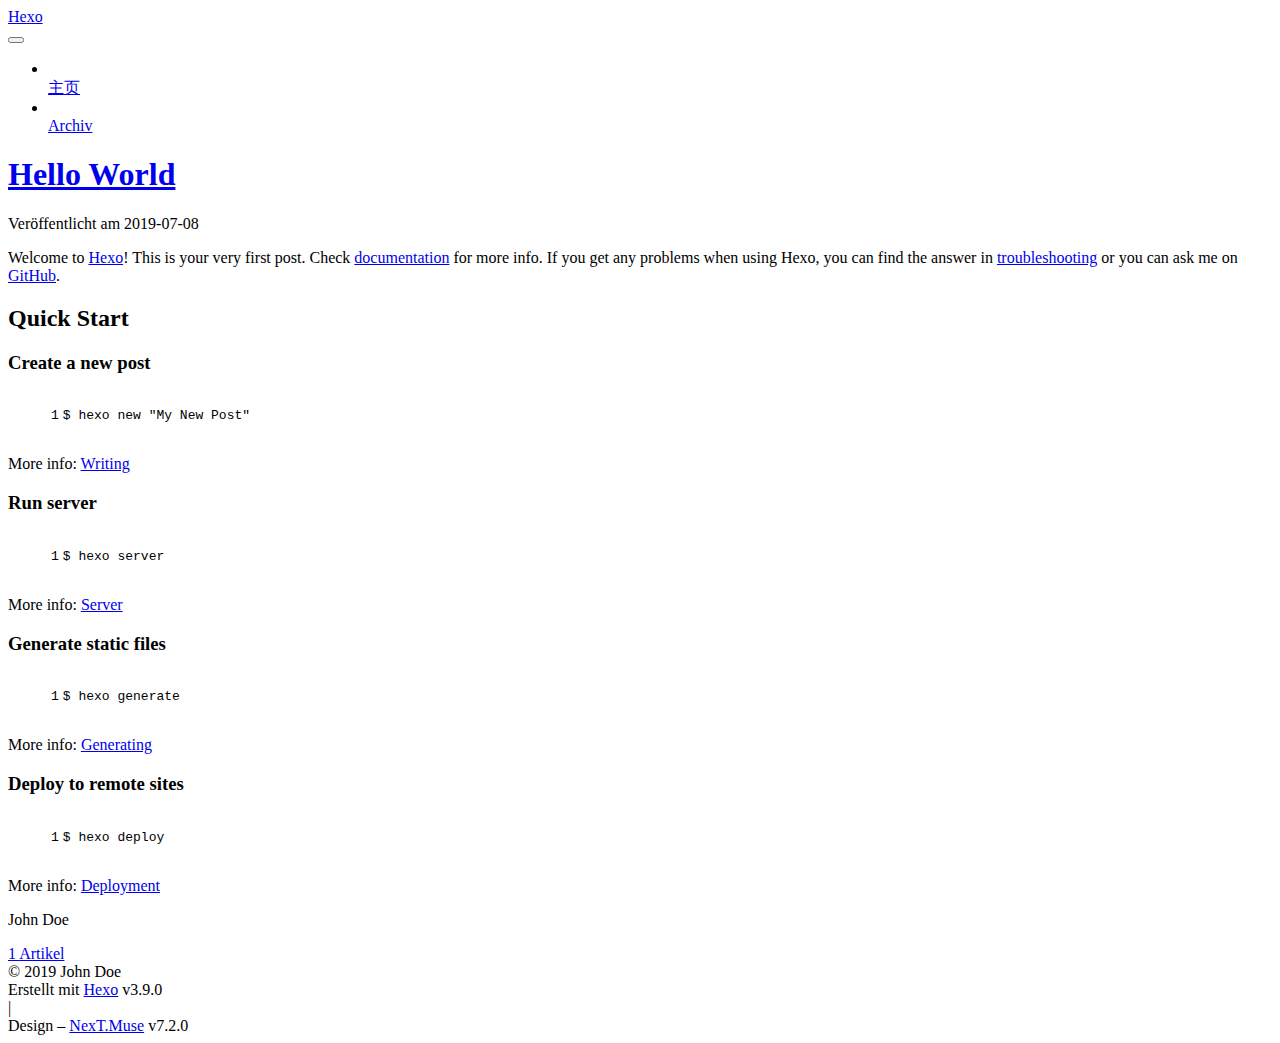
==== commit 7f871c68: "Site updated: 2019-07-09 00:01:26" ====
--- a/index.html
+++ b/index.html
@@ -42,21 +42,21 @@
 
 
 
-<link rel="stylesheet" href="/lib/font-awesome/css/font-awesome.min.css?v=4.7.0">
-
-<link rel="stylesheet" href="/css/main.css?v=7.2.0">
-
-
-  <link rel="apple-touch-icon" sizes="180x180" href="/images/apple-touch-icon-next.png?v=7.2.0">
-
-
-  <link rel="icon" type="image/png" sizes="32x32" href="/images/favicon-32x32-next.png?v=7.2.0">
-
-
-  <link rel="icon" type="image/png" sizes="16x16" href="/images/favicon-16x16-next.png?v=7.2.0">
-
-
-  <link rel="mask-icon" href="/images/logo.svg?v=7.2.0" color="#222">
+<link rel="stylesheet" href="/blog/lib/font-awesome/css/font-awesome.min.css?v=4.7.0">
+
+<link rel="stylesheet" href="/blog/css/main.css?v=7.2.0">
+
+
+  <link rel="apple-touch-icon" sizes="180x180" href="/blog/images/apple-touch-icon-next.png?v=7.2.0">
+
+
+  <link rel="icon" type="image/png" sizes="32x32" href="/blog/images/favicon-32x32-next.png?v=7.2.0">
+
+
+  <link rel="icon" type="image/png" sizes="16x16" href="/blog/images/favicon-16x16-next.png?v=7.2.0">
+
+
+  <link rel="mask-icon" href="/blog/images/logo.svg?v=7.2.0" color="#222">
 
 
 
@@ -67,7 +67,7 @@
 <script id="hexo.configurations">
   var NexT = window.NexT || {};
   var CONFIG = {
-    root: '/',
+    root: '/blog/',
     scheme: 'Muse',
     version: '7.2.0',
     sidebar: {"position":"left","display":"post","offset":12,"onmobile":false,"dimmer":false},
@@ -176,7 +176,7 @@
     
 
     <div class="custom-logo-site-title">
-      <a href="/" class="brand" rel="start">
+      <a href="/blog/" class="brand" rel="start">
         <span class="logo-line-before"><i></i></span>
         <span class="site-title">Hexo</span>
         <span class="logo-line-after"><i></i></span>
@@ -205,16 +205,16 @@
         
         
           
-          <li class="menu-item menu-item-home menu-item-active">
-
-    
-    
-      
-    
-
-    
-
-    <a href="/" rel="section"><i class="menu-item-icon fa fa-fw fa-home"></i> <br>Startseite</a>
+          <li class="menu-item menu-item-主页">
+
+    
+    
+      
+    
+
+    
+
+    <a href="/blog/" rel="section"><i class="menu-item-icon fa fa-fw fa-home"></i> <br>主页</a>
 
   </li>
         
@@ -230,7 +230,7 @@
 
     
 
-    <a href="/archives/" rel="section"><i class="menu-item-icon fa fa-fw fa-archive"></i> <br>Archiv</a>
+    <a href="/blog/archives/" rel="section"><i class="menu-item-icon fa fa-fw fa-archive"></i> <br>Archiv</a>
 
   </li>
 
@@ -282,12 +282,12 @@
   
   
   <div class="post-block">
-    <link itemprop="mainEntityOfPage" href="http://yoursite.com/2019/07/08/hello-world/">
+    <link itemprop="mainEntityOfPage" href="http://yoursite.com/blog/2019/07/08/hello-world/">
 
     <span hidden itemprop="author" itemscope itemtype="http://schema.org/Person">
       <meta itemprop="name" content="John Doe">
       <meta itemprop="description" content>
-      <meta itemprop="image" content="/images/avatar.gif">
+      <meta itemprop="image" content="/blog/images/avatar.gif">
     </span>
 
     <span hidden itemprop="publisher" itemscope itemtype="http://schema.org/Organization">
@@ -302,7 +302,7 @@
           <h1 class="post-title" itemprop="name headline">
                 
                 
-                <a href="/2019/07/08/hello-world/" class="post-title-link" itemprop="url">Hello World</a>
+                <a href="/blog/2019/07/08/hello-world/" class="post-title-link" itemprop="url">Hello World</a>
               
             
           </h1>
@@ -461,7 +461,7 @@
               
                 <div class="site-state-item site-state-posts">
                 
-                  <a href="/archives/">
+                  <a href="/blog/archives/">
                 
                     <span class="site-state-item-count">1</span>
                     <span class="site-state-item-name">Artikel</span>
@@ -595,38 +595,38 @@
 
 
   
-  <script src="/lib/jquery/index.js?v=3.4.1"></script>
-
-  
-  <script src="/lib/velocity/velocity.min.js?v=1.2.1"></script>
-
-  
-  <script src="/lib/velocity/velocity.ui.min.js?v=1.2.1"></script>
-
-
-  
-
-
-  <script src="/js/utils.js?v=7.2.0"></script>
-
-  <script src="/js/motion.js?v=7.2.0"></script>
-
-
-
-  
-  
-
-
-  <script src="/js/schemes/muse.js?v=7.2.0"></script>
-
-
-
-  
-
-  
-
-
-  <script src="/js/next-boot.js?v=7.2.0"></script>
+  <script src="/blog/lib/jquery/index.js?v=3.4.1"></script>
+
+  
+  <script src="/blog/lib/velocity/velocity.min.js?v=1.2.1"></script>
+
+  
+  <script src="/blog/lib/velocity/velocity.ui.min.js?v=1.2.1"></script>
+
+
+  
+
+
+  <script src="/blog/js/utils.js?v=7.2.0"></script>
+
+  <script src="/blog/js/motion.js?v=7.2.0"></script>
+
+
+
+  
+  
+
+
+  <script src="/blog/js/schemes/muse.js?v=7.2.0"></script>
+
+
+
+  
+
+  
+
+
+  <script src="/blog/js/next-boot.js?v=7.2.0"></script>
 
 
   
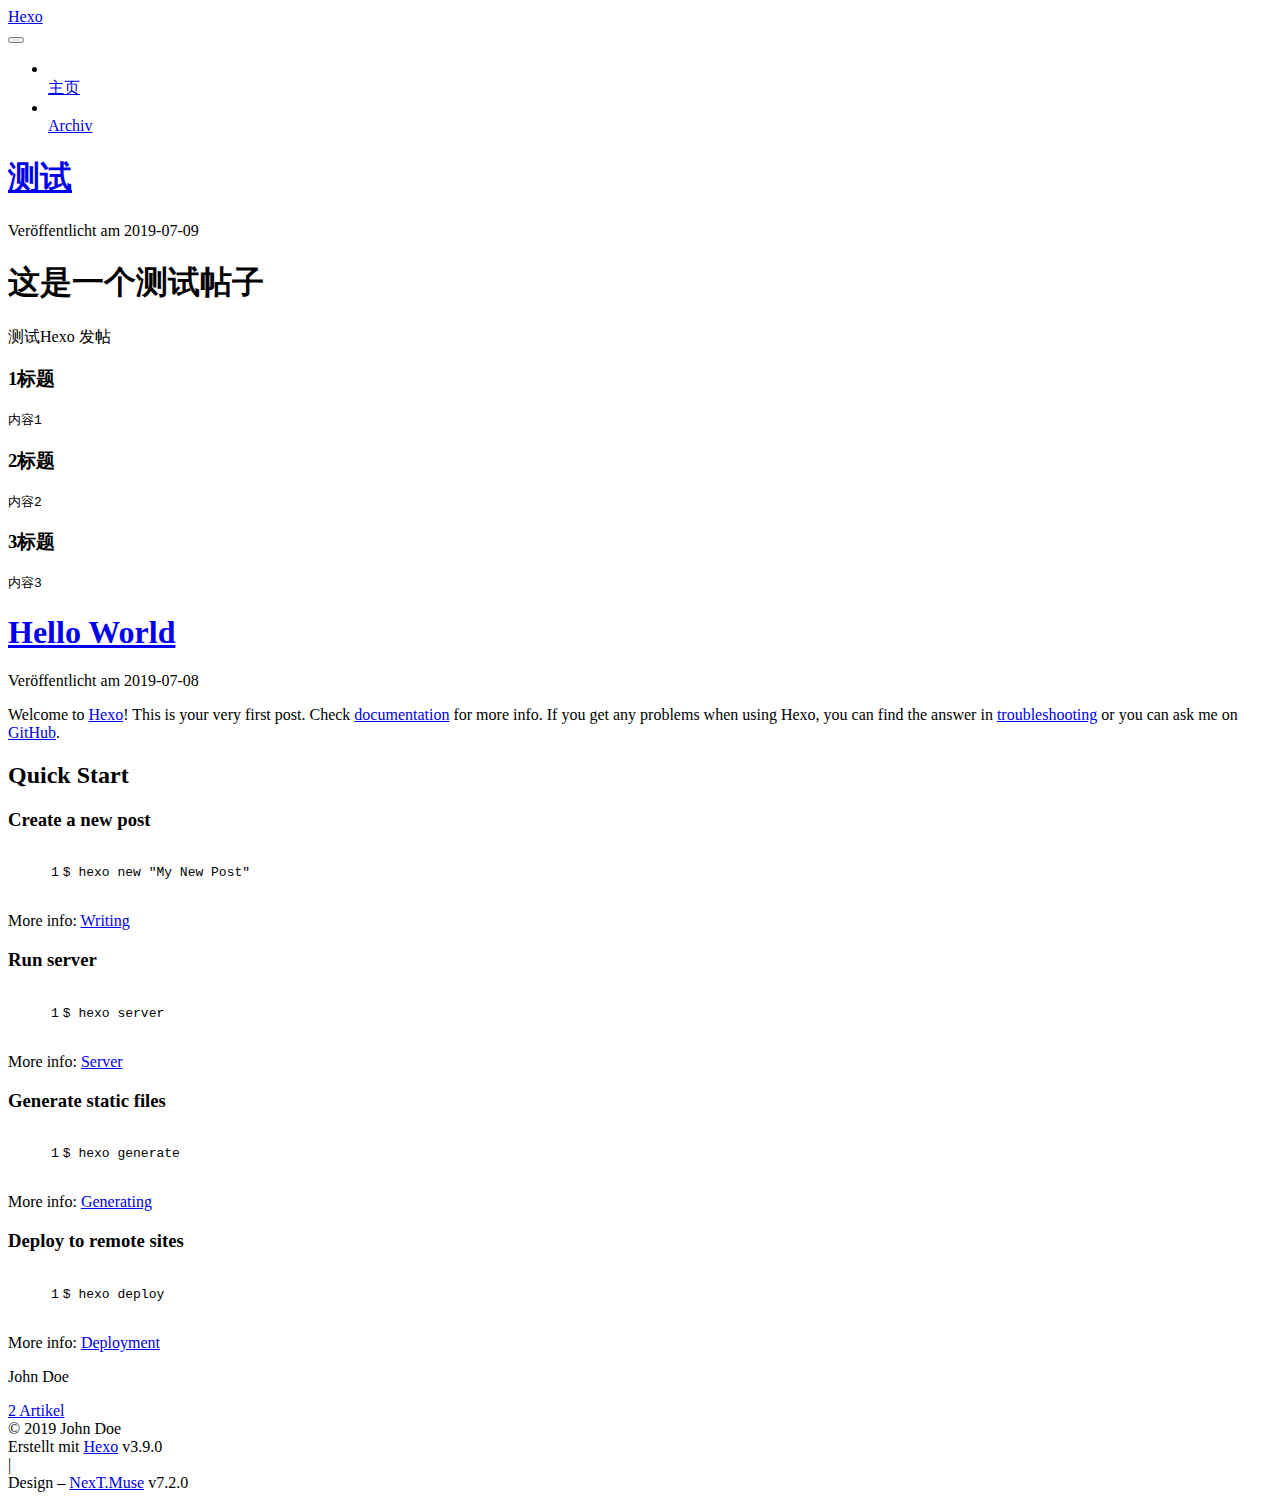
==== commit 4bbd6bf4: "Site updated: 2019-07-09 00:07:25" ====
--- a/index.html
+++ b/index.html
@@ -282,6 +282,152 @@
   
   
   <div class="post-block">
+    <link itemprop="mainEntityOfPage" href="http://yoursite.com/blog/2019/07/09/测试/">
+
+    <span hidden itemprop="author" itemscope itemtype="http://schema.org/Person">
+      <meta itemprop="name" content="John Doe">
+      <meta itemprop="description" content>
+      <meta itemprop="image" content="/blog/images/avatar.gif">
+    </span>
+
+    <span hidden itemprop="publisher" itemscope itemtype="http://schema.org/Organization">
+      <meta itemprop="name" content="Hexo">
+    </span>
+
+    
+      <header class="post-header">
+
+        
+        
+          <h1 class="post-title" itemprop="name headline">
+                
+                
+                <a href="/blog/2019/07/09/测试/" class="post-title-link" itemprop="url">测试</a>
+              
+            
+          </h1>
+        
+
+        <div class="post-meta">
+
+          
+          
+          
+
+          
+            <span class="post-meta-item">
+              <span class="post-meta-item-icon">
+                <i class="fa fa-calendar-o"></i>
+              </span>
+              
+                <span class="post-meta-item-text">Veröffentlicht am</span>
+              
+
+              
+                
+              
+
+              <time title="Erstellt: 2019-07-09 00:03:39 / Geändert am: 00:06:57" itemprop="dateCreated datePublished" datetime="2019-07-09T00:03:39+08:00">2019-07-09</time>
+            </span>
+          
+
+          
+            
+
+            
+          
+
+          
+
+          
+            
+            
+          
+
+          
+          
+
+          
+
+          <br>
+          
+
+          
+
+          
+
+        </div>
+      </header>
+    
+
+    
+    
+    
+    <div class="post-body" itemprop="articleBody">
+
+      
+      
+
+      
+        
+          
+            <h1 id="这是一个测试帖子"><a href="#这是一个测试帖子" class="headerlink" title="这是一个测试帖子"></a>这是一个测试帖子</h1><p>测试Hexo 发帖</p>
+<h3 id="1标题"><a href="#1标题" class="headerlink" title="1标题"></a>1标题</h3><pre><code>内容1</code></pre><h3 id="2标题"><a href="#2标题" class="headerlink" title="2标题"></a>2标题</h3><pre><code>内容2</code></pre><h3 id="3标题"><a href="#3标题" class="headerlink" title="3标题"></a>3标题</h3><pre><code>内容3</code></pre>
+          
+        
+      
+    </div>
+
+    
+
+    
+    
+    
+
+    
+
+    
+      
+    
+    
+
+    
+
+    <footer class="post-footer">
+      
+
+      
+
+      
+
+      
+      
+        <div class="post-eof"></div>
+      
+    </footer>
+  </div>
+  
+  
+  
+  </article>
+
+
+    
+      
+
+  
+
+  
+  
+  
+
+  
+
+  <article class="post post-type-normal" itemscope itemtype="http://schema.org/Article">
+  
+  
+  
+  <div class="post-block">
     <link itemprop="mainEntityOfPage" href="http://yoursite.com/blog/2019/07/08/hello-world/">
 
     <span hidden itemprop="author" itemscope itemtype="http://schema.org/Person">
@@ -463,7 +609,7 @@
                 
                   <a href="/blog/archives/">
                 
-                    <span class="site-state-item-count">1</span>
+                    <span class="site-state-item-count">2</span>
                     <span class="site-state-item-name">Artikel</span>
                   </a>
                 </div>
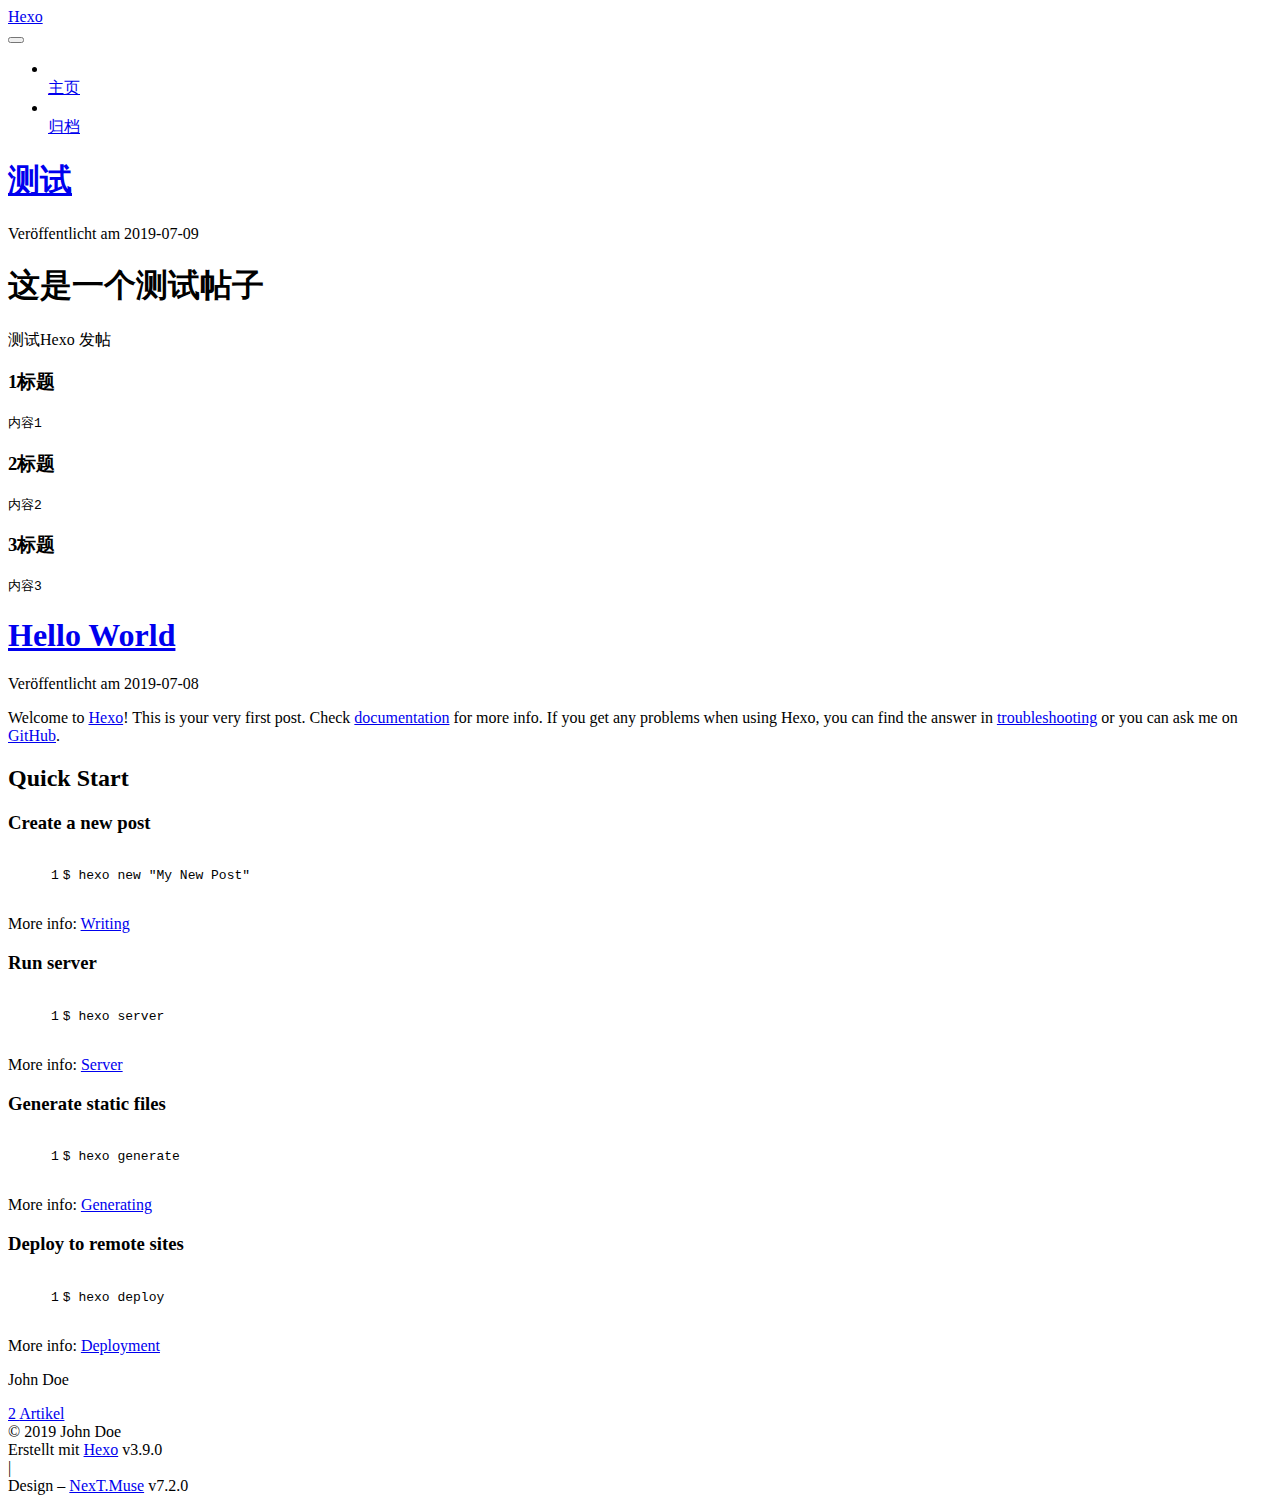
==== commit 4ce8f4eb: "Site updated: 2019-07-09 00:08:26" ====
--- a/index.html
+++ b/index.html
@@ -221,16 +221,16 @@
         
         
           
-          <li class="menu-item menu-item-archives">
-
-    
-    
-      
-    
-
-    
-
-    <a href="/blog/archives/" rel="section"><i class="menu-item-icon fa fa-fw fa-archive"></i> <br>Archiv</a>
+          <li class="menu-item menu-item-归档">
+
+    
+    
+      
+    
+
+    
+
+    <a href="/blog/archives/" rel="section"><i class="menu-item-icon fa fa-fw fa-archive"></i> <br>归档</a>
 
   </li>
 
@@ -607,7 +607,7 @@
               
                 <div class="site-state-item site-state-posts">
                 
-                  <a href="/blog/archives/">
+                  <a href="/blog/archives">
                 
                     <span class="site-state-item-count">2</span>
                     <span class="site-state-item-name">Artikel</span>
